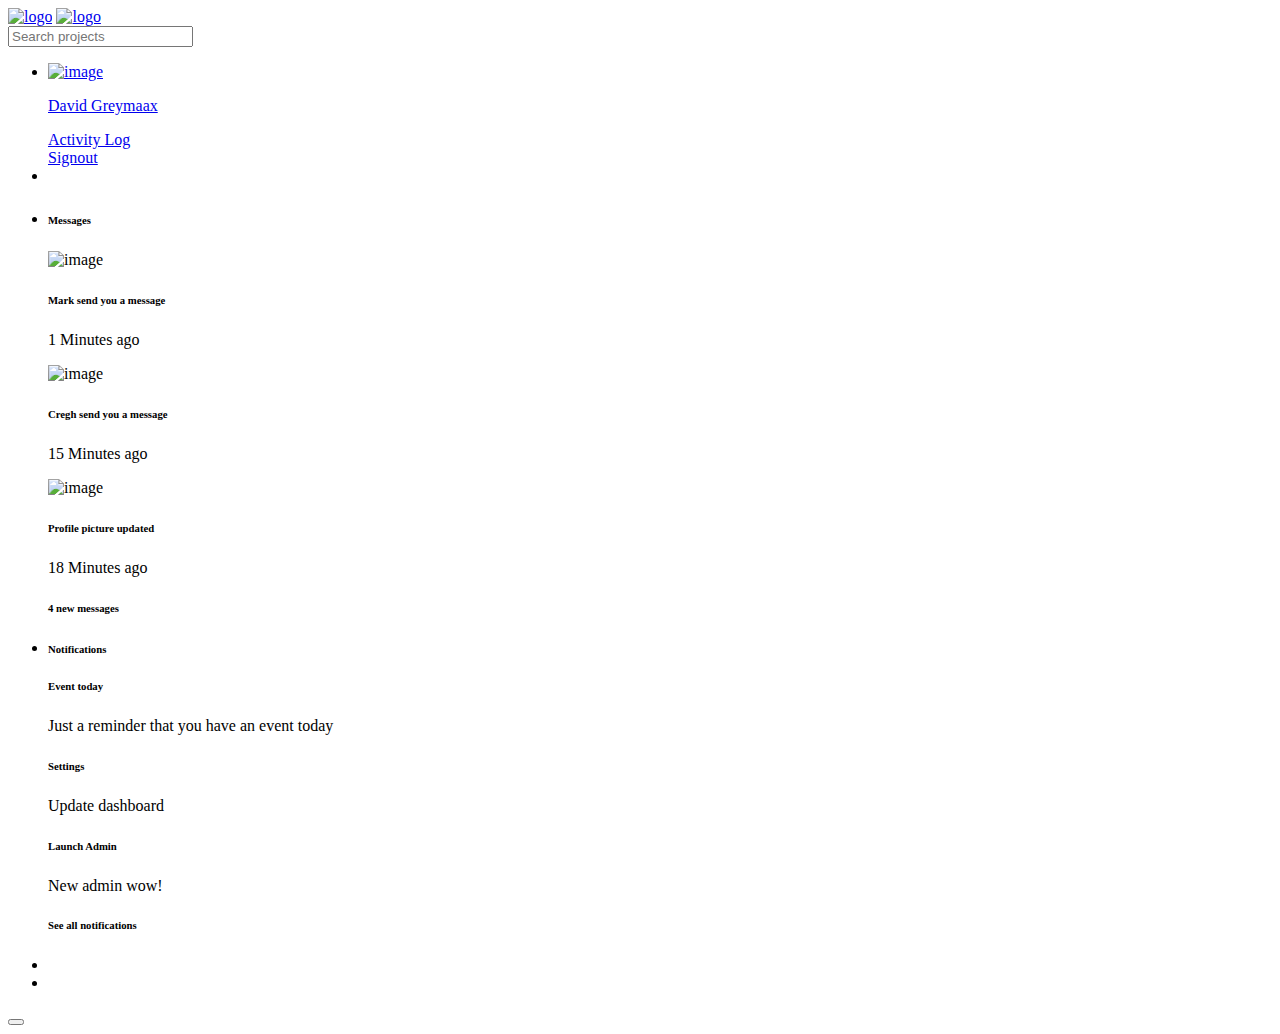
==== src/main/resources/templates/user.html @ 293b6a68 "新增一些功能文档" ====
<!DOCTYPE html>
<html lang="zh">
<head>
    <meta charset="UTF-8">
    <title>个人中心</title>
    <!-- Required meta tags -->
    <meta charset="utf-8">
    <meta name="viewport" content="width=device-width, initial-scale=1, shrink-to-fit=no">
    <title>Purple Admin</title>
    <!-- plugins:css -->
    <link rel="stylesheet" href="vendors/iconfonts/mdi/css/materialdesignicons.min.css">
    <link rel="stylesheet" href="vendors/css/vendor.bundle.base.css">
    <!-- endinject -->
    <!-- inject:css -->
    <link rel="stylesheet" href="css/style.css">
    <!-- endinject -->
    <link rel="shortcut icon" href="images/favicon.png" />
</head>
<body>
<div class="container-scroller">
    <nav class="navbar default-layout-navbar col-lg-12 col-12 p-0 fixed-top d-flex flex-row">
        <div class="text-center navbar-brand-wrapper d-flex align-items-center justify-content-center">
            <a class="navbar-brand brand-logo" href="index.html"><img src="images/logo.svg" alt="logo"/></a>
            <a class="navbar-brand brand-logo-mini" href="index.html"><img src="images/logo-mini.svg" alt="logo"/></a>
        </div>
        <div class="navbar-menu-wrapper d-flex align-items-stretch">
            <div class="search-field d-none d-md-block">
                <form class="d-flex align-items-center h-100" action="#">
                    <div class="input-group">
                        <div class="input-group-prepend bg-transparent">
                            <i class="input-group-text border-0 mdi mdi-magnify"></i>
                        </div>
                        <input type="text" class="form-control bg-transparent border-0" placeholder="Search projects">
                    </div>
                </form>
            </div>
            <ul class="navbar-nav navbar-nav-right">
                <li class="nav-item nav-profile dropdown">
                    <a class="nav-link dropdown-toggle" id="profileDropdown" href="#" data-toggle="dropdown"
                       aria-expanded="false">
                        <div class="nav-profile-img">
                            <img src="images/faces/face1.jpg" alt="image">
                            <span class="availability-status online"></span>
                        </div>
                        <div class="nav-profile-text">
                            <p class="mb-1 text-black">David Greymaax</p>
                        </div>
                    </a>
                    <div class="dropdown-menu navbar-dropdown" aria-labelledby="profileDropdown">
                        <a class="dropdown-item" href="#">
                            <i class="mdi mdi-cached mr-2 text-success"></i>
                            Activity Log
                        </a>
                        <div class="dropdown-divider"></div>
                        <a class="dropdown-item" href="#">
                            <i class="mdi mdi-logout mr-2 text-primary"></i>
                            Signout
                        </a>
                    </div>
                </li>
                <li class="nav-item d-none d-lg-block full-screen-link">
                    <a class="nav-link">
                        <i class="mdi mdi-fullscreen" id="fullscreen-button"></i>
                    </a>
                </li>
                <li class="nav-item dropdown">
                    <a class="nav-link count-indicator dropdown-toggle" id="messageDropdown" href="#"
                       data-toggle="dropdown" aria-expanded="false">
                        <i class="mdi mdi-email-outline"></i>
                        <span class="count-symbol bg-warning"></span>
                    </a>
                    <div class="dropdown-menu dropdown-menu-right navbar-dropdown preview-list"
                         aria-labelledby="messageDropdown">
                        <h6 class="p-3 mb-0">Messages</h6>
                        <div class="dropdown-divider"></div>
                        <a class="dropdown-item preview-item">
                            <div class="preview-thumbnail">
                                <img src="images/faces/face4.jpg" alt="image" class="profile-pic">
                            </div>
                            <div class="preview-item-content d-flex align-items-start flex-column justify-content-center">
                                <h6 class="preview-subject ellipsis mb-1 font-weight-normal">Mark send you a
                                    message</h6>
                                <p class="text-gray mb-0">
                                    1 Minutes ago
                                </p>
                            </div>
                        </a>
                        <div class="dropdown-divider"></div>
                        <a class="dropdown-item preview-item">
                            <div class="preview-thumbnail">
                                <img src="images/faces/face2.jpg" alt="image" class="profile-pic">
                            </div>
                            <div class="preview-item-content d-flex align-items-start flex-column justify-content-center">
                                <h6 class="preview-subject ellipsis mb-1 font-weight-normal">Cregh send you a
                                    message</h6>
                                <p class="text-gray mb-0">
                                    15 Minutes ago
                                </p>
                            </div>
                        </a>
                        <div class="dropdown-divider"></div>
                        <a class="dropdown-item preview-item">
                            <div class="preview-thumbnail">
                                <img src="images/faces/face3.jpg" alt="image" class="profile-pic">
                            </div>
                            <div class="preview-item-content d-flex align-items-start flex-column justify-content-center">
                                <h6 class="preview-subject ellipsis mb-1 font-weight-normal">Profile picture
                                    updated</h6>
                                <p class="text-gray mb-0">
                                    18 Minutes ago
                                </p>
                            </div>
                        </a>
                        <div class="dropdown-divider"></div>
                        <h6 class="p-3 mb-0 text-center">4 new messages</h6>
                    </div>
                </li>
                <li class="nav-item dropdown">
                    <a class="nav-link count-indicator dropdown-toggle" id="notificationDropdown" href="#"
                       data-toggle="dropdown">
                        <i class="mdi mdi-bell-outline"></i>
                        <span class="count-symbol bg-danger"></span>
                    </a>
                    <div class="dropdown-menu dropdown-menu-right navbar-dropdown preview-list"
                         aria-labelledby="notificationDropdown">
                        <h6 class="p-3 mb-0">Notifications</h6>
                        <div class="dropdown-divider"></div>
                        <a class="dropdown-item preview-item">
                            <div class="preview-thumbnail">
                                <div class="preview-icon bg-success">
                                    <i class="mdi mdi-calendar"></i>
                                </div>
                            </div>
                            <div class="preview-item-content d-flex align-items-start flex-column justify-content-center">
                                <h6 class="preview-subject font-weight-normal mb-1">Event today</h6>
                                <p class="text-gray ellipsis mb-0">
                                    Just a reminder that you have an event today
                                </p>
                            </div>
                        </a>
                        <div class="dropdown-divider"></div>
                        <a class="dropdown-item preview-item">
                            <div class="preview-thumbnail">
                                <div class="preview-icon bg-warning">
                                    <i class="mdi mdi-settings"></i>
                                </div>
                            </div>
                            <div class="preview-item-content d-flex align-items-start flex-column justify-content-center">
                                <h6 class="preview-subject font-weight-normal mb-1">Settings</h6>
                                <p class="text-gray ellipsis mb-0">
                                    Update dashboard
                                </p>
                            </div>
                        </a>
                        <div class="dropdown-divider"></div>
                        <a class="dropdown-item preview-item">
                            <div class="preview-thumbnail">
                                <div class="preview-icon bg-info">
                                    <i class="mdi mdi-link-variant"></i>
                                </div>
                            </div>
                            <div class="preview-item-content d-flex align-items-start flex-column justify-content-center">
                                <h6 class="preview-subject font-weight-normal mb-1">Launch Admin</h6>
                                <p class="text-gray ellipsis mb-0">
                                    New admin wow!
                                </p>
                            </div>
                        </a>
                        <div class="dropdown-divider"></div>
                        <h6 class="p-3 mb-0 text-center">See all notifications</h6>
                    </div>
                </li>
                <li class="nav-item nav-logout d-none d-lg-block">
                    <a class="nav-link" href="#">
                        <i class="mdi mdi-power"></i>
                    </a>
                </li>
                <li class="nav-item nav-settings d-none d-lg-block">
                    <a class="nav-link" href="#">
                        <i class="mdi mdi-format-line-spacing"></i>
                    </a>
                </li>
            </ul>
            <button class="navbar-toggler navbar-toggler-right d-lg-none align-self-center" type="button"
                    data-toggle="offcanvas">
                <span class="mdi mdi-menu"></span>
            </button>
        </div>
    </nav>
</div>
</body>
</html>
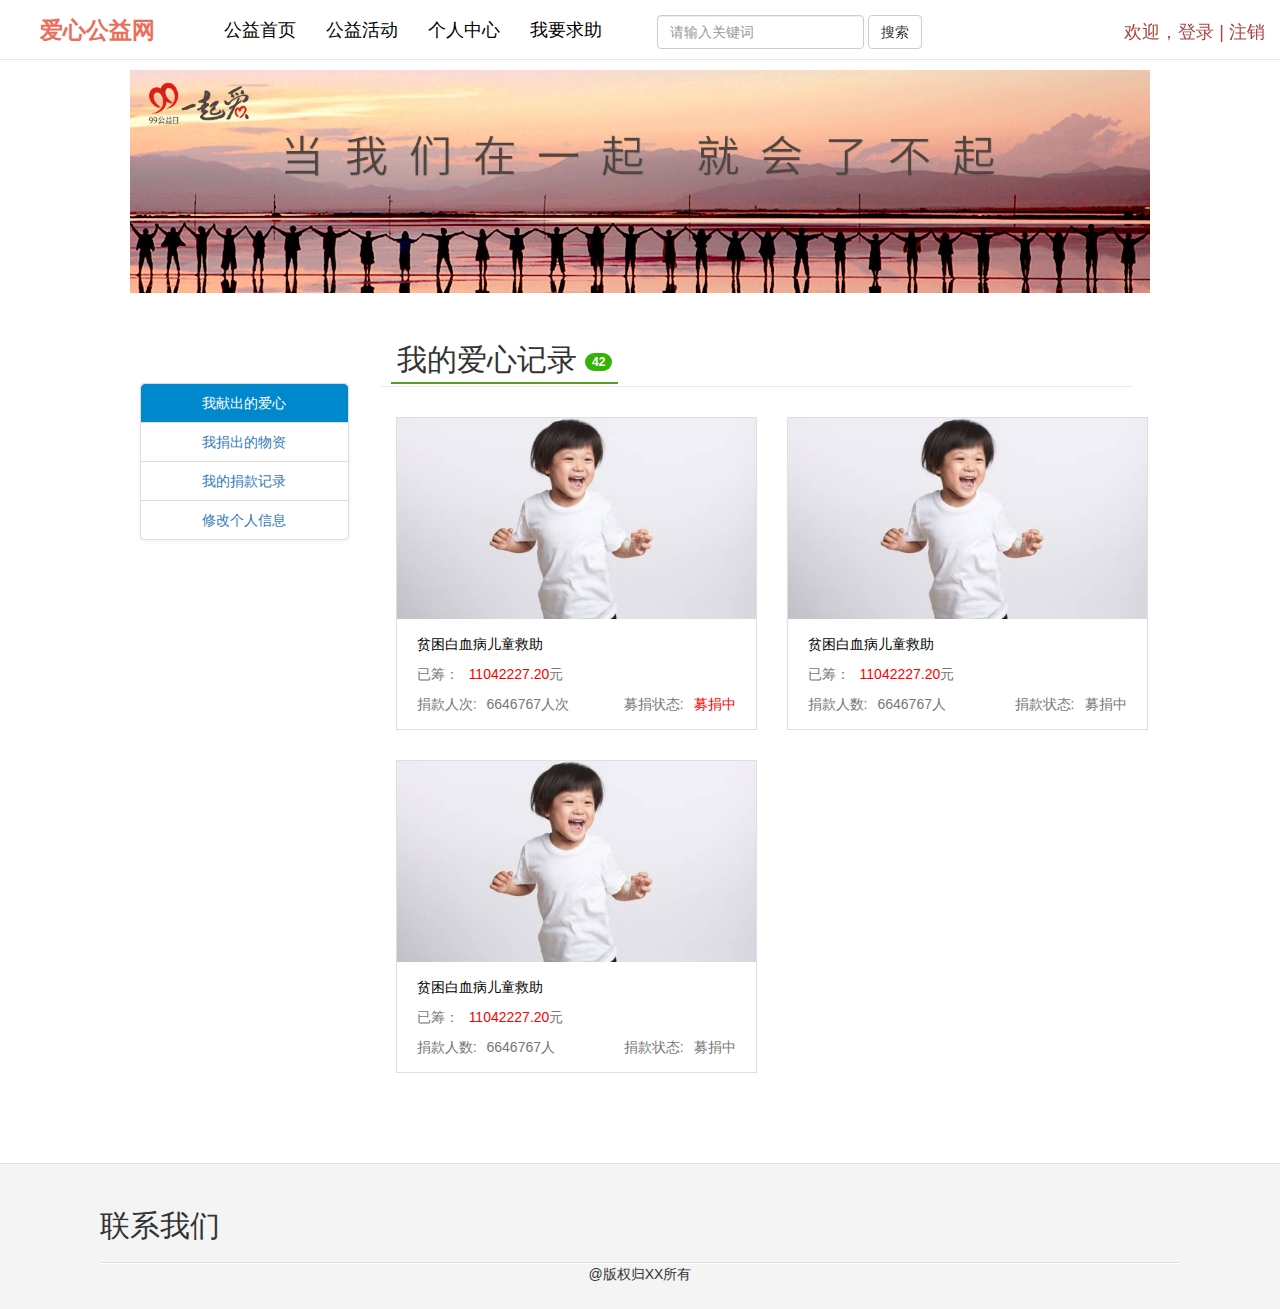
==== commit 0ed83144: "添加html" ====
--- a/src/main/resources/templates/user.html
+++ b/src/main/resources/templates/user.html
@@ -1,192 +1,120 @@
-<!DOCTYPE html>
-<html lang="zh">
-<head>
-    <meta charset="UTF-8">
+
+
+<!DOCTYPE>
+<html>
+  <head>
     <title>个人中心</title>
-    <!-- Required meta tags -->
-    <meta charset="utf-8">
-    <meta name="viewport" content="width=device-width, initial-scale=1, shrink-to-fit=no">
-    <title>Purple Admin</title>
-    <!-- plugins:css -->
-    <link rel="stylesheet" href="vendors/iconfonts/mdi/css/materialdesignicons.min.css">
-    <link rel="stylesheet" href="vendors/css/vendor.bundle.base.css">
-    <!-- endinject -->
-    <!-- inject:css -->
-    <link rel="stylesheet" href="css/style.css">
-    <!-- endinject -->
-    <link rel="shortcut icon" href="images/favicon.png" />
-</head>
-<body>
-<div class="container-scroller">
-    <nav class="navbar default-layout-navbar col-lg-12 col-12 p-0 fixed-top d-flex flex-row">
-        <div class="text-center navbar-brand-wrapper d-flex align-items-center justify-content-center">
-            <a class="navbar-brand brand-logo" href="index.html"><img src="images/logo.svg" alt="logo"/></a>
-            <a class="navbar-brand brand-logo-mini" href="index.html"><img src="images/logo-mini.svg" alt="logo"/></a>
-        </div>
-        <div class="navbar-menu-wrapper d-flex align-items-stretch">
-            <div class="search-field d-none d-md-block">
-                <form class="d-flex align-items-center h-100" action="#">
-                    <div class="input-group">
-                        <div class="input-group-prepend bg-transparent">
-                            <i class="input-group-text border-0 mdi mdi-magnify"></i>
-                        </div>
-                        <input type="text" class="form-control bg-transparent border-0" placeholder="Search projects">
-                    </div>
-                </form>
-            </div>
-            <ul class="navbar-nav navbar-nav-right">
-                <li class="nav-item nav-profile dropdown">
-                    <a class="nav-link dropdown-toggle" id="profileDropdown" href="#" data-toggle="dropdown"
-                       aria-expanded="false">
-                        <div class="nav-profile-img">
-                            <img src="images/faces/face1.jpg" alt="image">
-                            <span class="availability-status online"></span>
-                        </div>
-                        <div class="nav-profile-text">
-                            <p class="mb-1 text-black">David Greymaax</p>
-                        </div>
-                    </a>
-                    <div class="dropdown-menu navbar-dropdown" aria-labelledby="profileDropdown">
-                        <a class="dropdown-item" href="#">
-                            <i class="mdi mdi-cached mr-2 text-success"></i>
-                            Activity Log
-                        </a>
-                        <div class="dropdown-divider"></div>
-                        <a class="dropdown-item" href="#">
-                            <i class="mdi mdi-logout mr-2 text-primary"></i>
-                            Signout
-                        </a>
-                    </div>
-                </li>
-                <li class="nav-item d-none d-lg-block full-screen-link">
-                    <a class="nav-link">
-                        <i class="mdi mdi-fullscreen" id="fullscreen-button"></i>
-                    </a>
-                </li>
-                <li class="nav-item dropdown">
-                    <a class="nav-link count-indicator dropdown-toggle" id="messageDropdown" href="#"
-                       data-toggle="dropdown" aria-expanded="false">
-                        <i class="mdi mdi-email-outline"></i>
-                        <span class="count-symbol bg-warning"></span>
-                    </a>
-                    <div class="dropdown-menu dropdown-menu-right navbar-dropdown preview-list"
-                         aria-labelledby="messageDropdown">
-                        <h6 class="p-3 mb-0">Messages</h6>
-                        <div class="dropdown-divider"></div>
-                        <a class="dropdown-item preview-item">
-                            <div class="preview-thumbnail">
-                                <img src="images/faces/face4.jpg" alt="image" class="profile-pic">
-                            </div>
-                            <div class="preview-item-content d-flex align-items-start flex-column justify-content-center">
-                                <h6 class="preview-subject ellipsis mb-1 font-weight-normal">Mark send you a
-                                    message</h6>
-                                <p class="text-gray mb-0">
-                                    1 Minutes ago
-                                </p>
-                            </div>
-                        </a>
-                        <div class="dropdown-divider"></div>
-                        <a class="dropdown-item preview-item">
-                            <div class="preview-thumbnail">
-                                <img src="images/faces/face2.jpg" alt="image" class="profile-pic">
-                            </div>
-                            <div class="preview-item-content d-flex align-items-start flex-column justify-content-center">
-                                <h6 class="preview-subject ellipsis mb-1 font-weight-normal">Cregh send you a
-                                    message</h6>
-                                <p class="text-gray mb-0">
-                                    15 Minutes ago
-                                </p>
-                            </div>
-                        </a>
-                        <div class="dropdown-divider"></div>
-                        <a class="dropdown-item preview-item">
-                            <div class="preview-thumbnail">
-                                <img src="images/faces/face3.jpg" alt="image" class="profile-pic">
-                            </div>
-                            <div class="preview-item-content d-flex align-items-start flex-column justify-content-center">
-                                <h6 class="preview-subject ellipsis mb-1 font-weight-normal">Profile picture
-                                    updated</h6>
-                                <p class="text-gray mb-0">
-                                    18 Minutes ago
-                                </p>
-                            </div>
-                        </a>
-                        <div class="dropdown-divider"></div>
-                        <h6 class="p-3 mb-0 text-center">4 new messages</h6>
-                    </div>
-                </li>
-                <li class="nav-item dropdown">
-                    <a class="nav-link count-indicator dropdown-toggle" id="notificationDropdown" href="#"
-                       data-toggle="dropdown">
-                        <i class="mdi mdi-bell-outline"></i>
-                        <span class="count-symbol bg-danger"></span>
-                    </a>
-                    <div class="dropdown-menu dropdown-menu-right navbar-dropdown preview-list"
-                         aria-labelledby="notificationDropdown">
-                        <h6 class="p-3 mb-0">Notifications</h6>
-                        <div class="dropdown-divider"></div>
-                        <a class="dropdown-item preview-item">
-                            <div class="preview-thumbnail">
-                                <div class="preview-icon bg-success">
-                                    <i class="mdi mdi-calendar"></i>
-                                </div>
-                            </div>
-                            <div class="preview-item-content d-flex align-items-start flex-column justify-content-center">
-                                <h6 class="preview-subject font-weight-normal mb-1">Event today</h6>
-                                <p class="text-gray ellipsis mb-0">
-                                    Just a reminder that you have an event today
-                                </p>
-                            </div>
-                        </a>
-                        <div class="dropdown-divider"></div>
-                        <a class="dropdown-item preview-item">
-                            <div class="preview-thumbnail">
-                                <div class="preview-icon bg-warning">
-                                    <i class="mdi mdi-settings"></i>
-                                </div>
-                            </div>
-                            <div class="preview-item-content d-flex align-items-start flex-column justify-content-center">
-                                <h6 class="preview-subject font-weight-normal mb-1">Settings</h6>
-                                <p class="text-gray ellipsis mb-0">
-                                    Update dashboard
-                                </p>
-                            </div>
-                        </a>
-                        <div class="dropdown-divider"></div>
-                        <a class="dropdown-item preview-item">
-                            <div class="preview-thumbnail">
-                                <div class="preview-icon bg-info">
-                                    <i class="mdi mdi-link-variant"></i>
-                                </div>
-                            </div>
-                            <div class="preview-item-content d-flex align-items-start flex-column justify-content-center">
-                                <h6 class="preview-subject font-weight-normal mb-1">Launch Admin</h6>
-                                <p class="text-gray ellipsis mb-0">
-                                    New admin wow!
-                                </p>
-                            </div>
-                        </a>
-                        <div class="dropdown-divider"></div>
-                        <h6 class="p-3 mb-0 text-center">See all notifications</h6>
-                    </div>
-                </li>
-                <li class="nav-item nav-logout d-none d-lg-block">
-                    <a class="nav-link" href="#">
-                        <i class="mdi mdi-power"></i>
-                    </a>
-                </li>
-                <li class="nav-item nav-settings d-none d-lg-block">
-                    <a class="nav-link" href="#">
-                        <i class="mdi mdi-format-line-spacing"></i>
-                    </a>
-                </li>
-            </ul>
-            <button class="navbar-toggler navbar-toggler-right d-lg-none align-self-center" type="button"
-                    data-toggle="offcanvas">
-                <span class="mdi mdi-menu"></span>
-            </button>
-        </div>
-    </nav>
+	<link rel="stylesheet" type="text/css" href="../static/css/bootstrap.min.css">
+ 	<link rel="stylesheet" type="text/css" href="../static/css/nav.css">
+ 	<link rel="stylesheet" type="text/css" href="../static/css/personal.css">		
+ 	<script src="../static/js/jquery-2.2.3.min.js"></script>
+    <script src="../static/js/bootstrap.min.js" ></script>
+    <script src="../static/js/changecolor.js" ></script>
+  </head>
+<body onload="load()">
+	 <div class="navbar navbar-default navbar-fixed-top">	
+	        <div class="navbar-header">
+	           　        		<a href="##" class="navbar-brand">爱心公益网 </a>
+	        </div>
+	        <ul class="nav navbar-nav">
+	            <li><a href="../static/person/index.jsp">公益首页</a></li>
+	            <li><a href="../static/person/listinfo.jsp">公益活动</a></li>     
+	            <li><a href="../static/person/personal.jsp">个人中心</a></li>
+	            <li><a href="../static/person/help.jsp">我要求助</a></li>
+	        </ul>	
+	        <form action="##" class="navbar-form navbar-left">
+	            <div class="form-group">
+	                <input type="text" class="form-control" placeholder="请输入关键词" />
+	            </div>
+	            <button type="submit" class="btn btn-default">搜索</button>
+	        </form>
+	        <div class="navbar-right text-danger">
+	        	欢迎，<span></span>登录&nbsp;|&nbsp;<span><a class="text-danger">注销</a></span>
+	        </div>	
+	 </div>
+<div class="container">
+    <div class="jumbotron">
+        <img src="../static/img/personaltop.jpg">
+    </div>
+    <div class="row">
+	    <div class="col-xs-11 col-xs-offset-1">
+	    	<div class="col-xs-3" >
+	            <ul class="nav nav-tabs nav-stacked text-center" id="sidebarMenu" >
+	                <li id="li1" class="active"><a>我献出的爱心</a></li>
+	                <li id="li2"><a href="../static/person/mygoods.jsp?list=li2">我捐出的物资</a></li>
+	                <li id="li3"><a href="../static/person/myrecord.jsp?list=li3">我的捐款记录</a></li>
+	                <li id="li4"><a href="../static/person/alterperson.jsp?list=li4">修改个人信息</a></li>
+	            </ul>
+	        </div>
+	        <div class="col-xs-9 right">
+		        <div class="row col-xs-12">
+		        	<div class="listcontent">
+						<div class="title">
+							 <span class="listtitle h2">
+							 	我的爱心记录
+							 	<span class="badge">42</span>	
+							 </span>
+							 
+						</div>
+					</div>
+		        </div>
+	        	<div class="col-xs-6">
+	        		<div class="content">
+	        			<a href="##">
+	        				<img src="../static/img/one.jpg">
+	        			</a>
+		        		<div class="conbottom">
+		        			<!-- 项目标题 -->
+		        			<p><a href="##">贫困白血病儿童救助</a></p>
+		        			<!-- 已筹 -->
+							<p class="text-muted">已筹：<span class="text-red">11042227.20</span>元</p>
+							<!-- 捐款人次 -->
+							<p class="text-muted left">捐款人次:<span>6646767</span>人次</p>
+							<!-- 募捐状态: -->
+							<p class="text-muted right text-right">募捐状态:<span class="text-red">募捐中</span></p>
+		        		</div>
+	        		</div>
+	        	</div>
+	        	<!-- 重复重复 -->
+						        	<div class="col-xs-6">
+	        		<div class="content">
+	        			<a href="##">
+	        				<img src="../static/img/one.jpg">
+	        			</a>
+		        		<div class="conbottom">
+		        			<p><a href="##">贫困白血病儿童救助</a></p>
+							<p class="text-muted">已筹：<span class="text-red">11042227.20</span>元</p>
+							<p class="text-muted left">捐款人数:<span>6646767</span>人</p>
+							<p class="text-muted right text-right">捐款状态:<span>募捐中</span></p>
+		        		</div>
+	        		</div>
+	        	</div>
+	        		        	<div class="col-xs-6">
+	        		<div class="content">
+	        			<a href="##">
+	        				<img src="../static/img/one.jpg">
+	        			</a>
+		        		<div class="conbottom">
+		        			<p><a href="##">贫困白血病儿童救助</a></p>
+							<p class="text-muted">已筹：<span class="text-red">11042227.20</span>元</p>
+							<p class="text-muted left">捐款人数:<span>6646767</span>人</p>
+							<p class="text-muted right text-right">捐款状态:<span >募捐中</span></p>
+		        		</div>
+	        		</div>
+	        	</div>
+	        	<!-- 重复重复 -->
+			</div>
+	    </div>
+        
+    </div>
 </div>
+  <footer>
+  		<div class="layout partner">
+		<div class="hd"><h2>联系我们</h2></div>
+		<div class="bd"></div>
+		<div class="text-center">@版权归XX所有</div>
+	</div>
+  </footer> 
 </body>
-</html>+
+</html>
--- a/src/main/resources/static/css/nav.css
+++ b/src/main/resources/static/css/nav.css
@@ -0,0 +1,87 @@
+@CHARSET "UTF-8";
+body{
+	padding-top:70px;
+	font-family:"微软雅黑",-apple-system,SF UI Text,Arial,PingFang SC,Hiragino Sans GB,Microsoft YaHei,WenQuanYi Micro Hei,sans-serif;
+}
+.text-a{
+	color: black;
+}
+.text-a:hover{
+    text-decoration:none;
+	color: #35b306;
+}
+.text-green{
+	color: #438513;
+	
+}
+.badge{
+	background: #35b306;
+}
+.fixedimg{
+	width: 220px;
+	height: 124px;
+}
+.media-object{
+	width: 100%;
+	height: 100%;
+}
+/*
+ * 头部导航
+ */
+
+.navbar-default{
+	background-color: white;
+	height: 60px;
+	
+}
+.navbar-default .navbar-header a,.navbar-default .navbar-header a:hover{
+	color: #ea6f5a;
+	font-size:23px;
+	font-weight:bold;
+	padding: 20px 40px;
+}
+.navbar-default .navbar-nav li a{
+	color: black;
+	font-size:18px;
+	padding: 20px 15px;
+}
+.navbar-default .navbar-nav li a:hover{
+	color: #ea6f5a;
+}
+.navbar-default form{
+	padding:7px 40px;
+}
+.navbar-right{
+	padding: 20px 15px;
+	font-size:18px;
+	margin-right: 0px;
+}
+.navbar-right a{
+	text-decoration: none;
+}
+.text-red{
+	color: red;
+}
+/* 底部 */
+footer{
+	background: #f4f4f4;
+    border-top: 1px solid #e1e1e1;
+    margin-top: 60px;
+    padding: 25px 0;
+	
+}
+.layout{
+	padding:0px 100px;
+}
+.partner .hd{ border-bottom:1px solid #e1e1e1; padding-bottom:10px;}
+.partner .bd{ border-top:1px solid #fff; padding:0;}
+.style123{
+	
+	padding-top:10px;
+	padding-bottom:10px;
+	line-height:20px;
+	color: #222222; 
+	font-family: "微软雅黑","黑体";
+	font-size: 15px; 
+	font-weight: normal;
+
--- a/src/main/resources/static/css/personal.css
+++ b/src/main/resources/static/css/personal.css
@@ -0,0 +1,96 @@
+@CHARSET "UTF-8";
+.col-xs-11{
+	margin-left:50px; 
+}
+.jumbotron{
+   margin: 0px;
+   background: none;
+   padding: 0px;
+   }
+.jumbotron img{
+	width: 100%;
+   }
+        ul.nav-tabs{
+            width: 80%;
+            border-radius: 4px;
+            border: 1px solid #ddd;
+            box-shadow: 0 1px 4px rgba(0, 0, 0, 0.067);
+            margin-left: 20px; 
+            margin-top: 50px;
+        }
+        ul.nav-tabs li{
+            margin: 0;
+            border-top: 1px solid #ddd;
+        }
+        ul.nav-tabs li:first-child{
+            border-top: none;
+        }
+        ul.nav-tabs li a{
+            margin: 0;
+            padding: 8px 16px;
+            border-radius: 0;
+        }
+        ul.nav-tabs li.active a, ul.nav-tabs li.active a:hover{
+            color: #fff;
+            background: #0088cc;
+            border: 1px solid #0088cc;
+        }
+        ul.nav-tabs li:first-child a{
+            border-radius: 4px 4px 0 0;
+        }
+        ul.nav-tabs li:last-child a{
+            border-radius: 0 0 4px 4px;
+        }
+
+.col-xs-3,.col-xs-9{
+/* 	border: 1px solid; */
+	margin: 0px;
+	margin-top:40px;
+	
+	padding: 0px;
+}
+.listcontent .title{
+	padding:10px;
+	border-bottom: 1px solid #e9e9e9;
+	margin-bottom: 30px;
+}
+ .listtitle{
+    padding:6px;
+	border-bottom: 2px solid #579f23;
+}
+
+.content{
+	width:100%;
+	border: 1px solid #dfdfdf;
+	margin: 0px;
+	padding-bottom:20px;
+	margin-bottom: 30px;
+}
+.content img{
+	width:100%;
+}
+.content .conbottom{
+	width:100%;
+	padding: 15px 20px;
+	
+}
+.content .conbottom span{
+	margin-left: 10px;
+	
+}
+.content .conbottom p a{
+	color: black;
+	text-decoration: none;
+}
+.content .conbottom p a:hover{
+	color: #35b306;
+}
+
+.content .conbottom p.left{
+	width: 50%;
+	float: left;
+}
+.content .conbottom p.right{
+	width: 50%;
+	float: right;
+}